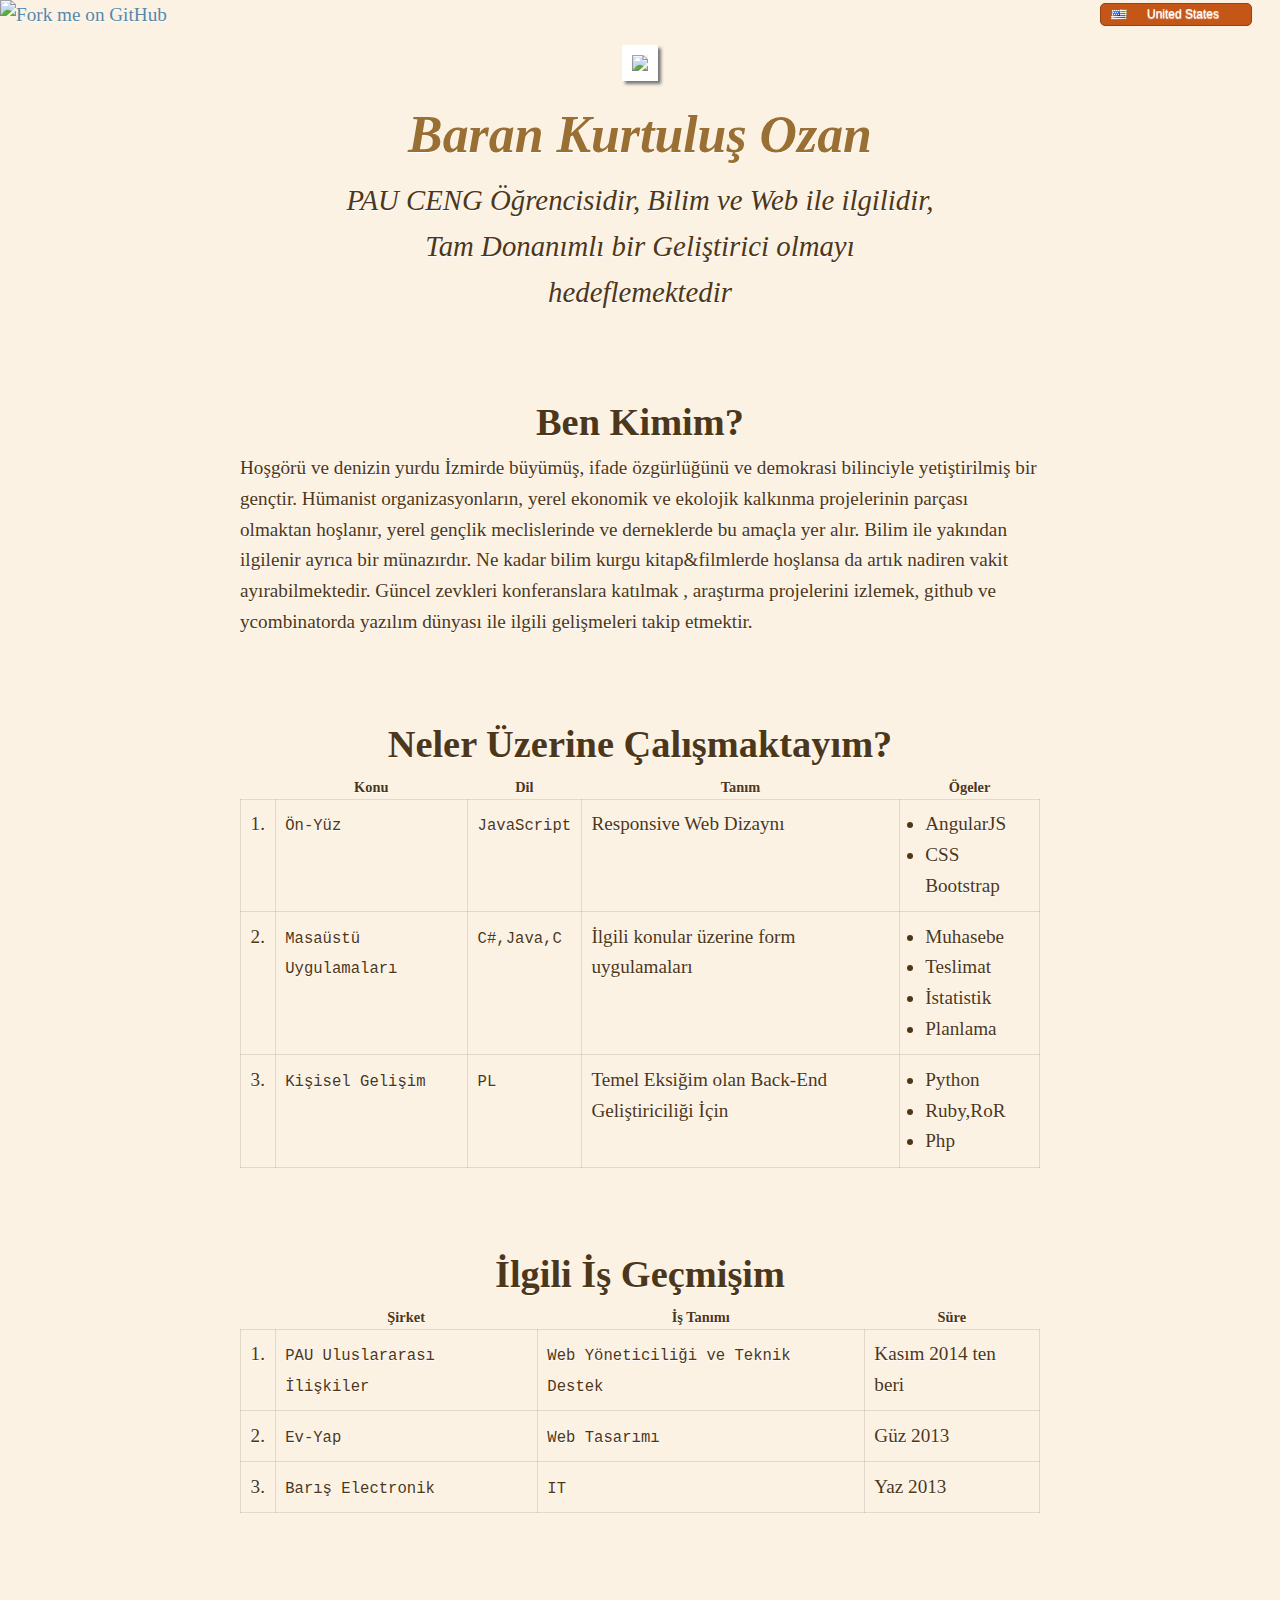
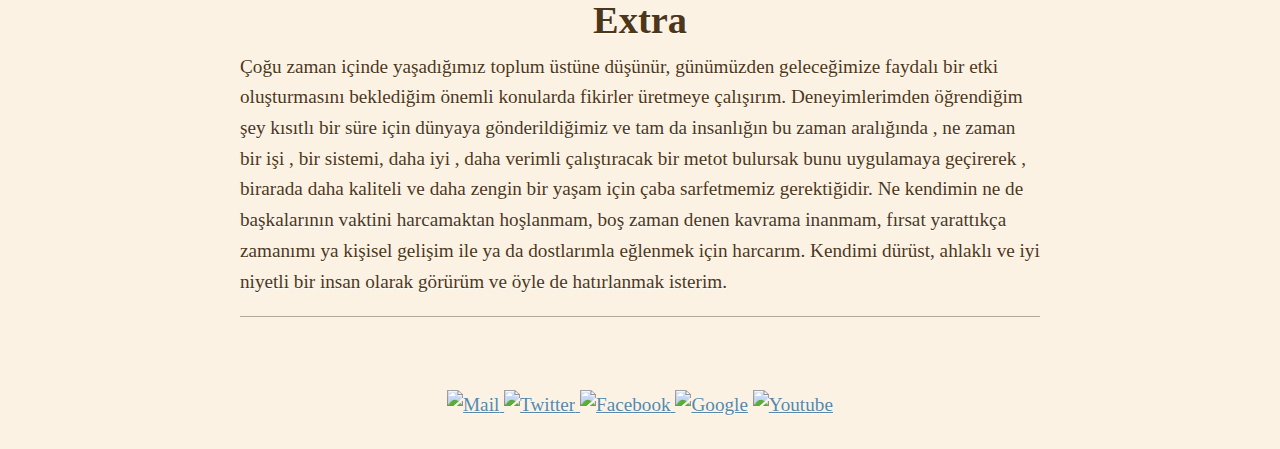
==== indextr.html @ 55b42454 "added tr" ====
<!DOCTYPE html>
<html lang="en">
<head>

<meta charset="utf-8" />
<title>Baran Kurtuluş Ozan</title>

<!-- STYLESHEETS AND FONTS -->
<link rel="stylesheet" href="css/awesomplete.css" />
<link rel="stylesheet" href="css/languageswitcher.css" />
<link rel="stylesheet" href="https://leaverou.github.io/prism/themes/prism.css" />
<link rel="stylesheet" href="css/style.css" />
<link rel="stylesheet" href="btns.css">
<link href='http://fonts.googleapis.com/css?family=Raleway:400,200' rel='stylesheet' type='text/css'> 

</head>

<!-- HTML İÇERİK-->

<body class="language-markup">

<header>

<div class="polaroid" >
<img src="https://1.gravatar.com/avatar/762c2e038879b5dfe22fc775ddf7441b">
</div>

<h2>Baran Kurtuluş Ozan</h2>

<p>PAU CENG Öğrencisidir, Bilim ve Web ile ilgilidir, Tam Donanımlı bir Geliştirici olmayı hedeflemektedir  </p>
<nav></nav>

<!-- DİL SEÇİMİ -->

<div id="country-select">
  <form action="server-side-script.php">
    <select id="country-options" name="country-options">
      <option selected="selected" title="https://barankurtulusozan.github.io/" value="us">United States</option>
      <option title="https://barankurtulusozan.github.io/indextr.html" value="tr">Turkey</option>
    </select>
    <input value="Select" type="submit" />
  </form>
</div>

</header>

<section id="me">
<h1>Ben Kimim?</h1>

	<p>Hoşgörü ve denizin yurdu İzmirde büyümüş, ifade özgürlüğünü ve demokrasi bilinciyle yetiştirilmiş bir gençtir. Hümanist organizasyonların, yerel ekonomik ve ekolojik kalkınma projelerinin parçası olmaktan hoşlanır, yerel gençlik meclislerinde ve derneklerde bu amaçla yer alır. Bilim ile yakından ilgilenir ayrıca bir münazırdır. Ne kadar bilim kurgu kitap&filmlerde hoşlansa da artık nadiren vakit ayırabilmektedir. Güncel zevkleri konferanslara katılmak , araştırma projelerini izlemek, github ve ycombinatorda yazılım dünyası ile ilgili gelişmeleri takip etmektir.</p>

</section>

<section id="my_work">

	<h1>Neler Üzerine Çalışmaktayım?</h1>
	
	<table>
		<thead>
			<tr>
				<th></th>
				<th>Konu</th>
				<th>Dil</th>
				<th>Tanım</th>
				<th>Ögeler</th>
			</tr>
		</thead>
		<tbody>
			<tr>
				<td> 1. </td>
				<td><code>Ön-Yüz</code></td>
				<td><code>JavaScript</code></td>
				<td>Responsive Web Dizaynı</td>
				<td><ul>
					<li>AngularJS</li>
					<li>CSS Bootstrap</li>
				</ul></td>
			</tr>
			<tr>
				<td> 2. </td>
				<td><code>Masaüstü Uygulamaları</code></td>
				<td><code>C#,Java,C</code></td>
				<td>İlgili konular üzerine form uygulamaları</td>
				<td><ul>
					<li>Muhasebe</li>
					<li>Teslimat</li>
					<li>İstatistik</li>
					<li>Planlama</li>
				</ul></td>
			</tr>
				<tr>
				<td> 3. </td>
				<td><code>Kişisel Gelişim</code></td>
				<td><code>PL</code></td>
				<td>Temel Eksiğim olan Back-End Geliştiriciliği İçin</td>
				<td><ul>
					<li>Python</li>
					<li>Ruby,RoR</li>
					<li>Php</li>
				</ul></td>
			</tr>
		</tbody>
	</table>
</section>
<section id="exp">
	<h1>İlgili İş Geçmişim</h1>

	<table>
		<thead>
			<tr>
				<th></th>
				<th>Şirket</th>
				<th>İş Tanımı</th>
				<th>Süre</th>
			</tr>
		</thead>
		<tbody>

			<tr>
				<td> 1. </td>
				<td><code>PAU Uluslararası İlişkiler</code></td>
				<td><code>Web Yöneticiliği ve Teknik Destek</code></td>
				<td>Kasım 2014 ten beri </td>
			</tr>
			<tr>
				<td> 2. </td>
				<td><code>Ev-Yap</code></td>
				<td><code>Web Tasarımı</code></td>
				<td>Güz 2013</td>
			</tr>
			<tr>
				<td> 3. </td>
				<td><code>Barış Electronik</code></td>
				<td><code>IT</code></td>
				<td>Yaz 2013</td>
		</tbody>
	</table>

</section>

<section id="extra">
	<h1>Extra</h1>
	
	<p>Çoğu zaman içinde yaşadığımız toplum üstüne düşünür, günümüzden geleceğimize faydalı bir etki oluşturmasını beklediğim önemli konularda fikirler üretmeye çalışırım. Deneyimlerimden öğrendiğim şey kısıtlı bir süre için dünyaya gönderildiğimiz ve tam da insanlığın bu zaman aralığında , ne zaman bir işi , bir sistemi, daha iyi , daha verimli çalıştıracak bir metot bulursak bunu uygulamaya geçirerek , birarada daha kaliteli ve daha zengin bir yaşam için çaba sarfetmemiz gerektiğidir. Ne kendimin ne de  başkalarının vaktini harcamaktan hoşlanmam, boş zaman denen kavrama inanmam, fırsat yarattıkça zamanımı ya kişisel gelişim ile ya da dostlarımla eğlenmek için harcarım. Kendimi dürüst, ahlaklı ve iyi niyetli bir insan olarak görürüm ve öyle de hatırlanmak isterim.</p>
	
</section>

<!-- GITHUB LINKI-->

<a href="https://github.com/barankurtulusozan"><img style="position: absolute; top: 0; left: 0; border: 0;" src="https://camo.githubusercontent.com/c6625ac1f3ee0a12250227cf83ce904423abf351/68747470733a2f2f73332e616d617a6f6e6177732e636f6d2f6769746875622f726962626f6e732f666f726b6d655f6c6566745f677261795f3664366436642e706e67" alt="Fork me on GitHub" data-canonical-src="https://s3.amazonaws.com/github/ribbons/forkme_left_gray_6d6d6d.png"></a>


<!-- SOSYAL İLETİŞİM BUTONLARI-->

<footer id="footer">
	<div id="container">
	<p>
	<br></br>
    <a href="mailto:barankozan@hotmail.com">
    <img title="Mail" alt="Mail" src="http://www.craftinessisnotoptional.com/wp-content/uploads/2013/09/social-button-5.png" width="35" height="35">
    </a>
	<a href="https://twitter.com/BrnKurtulusOzan">
	<img title="Twitter" alt="Twitter" src="https://socialmediawidgets.files.wordpress.com/2014/03/01_twitter1.png" width="35" height="35" float="right" />
	</a>
	<a href="https://www.facebook.com/barankurtulusozan">
	<img title="Facebook" alt="Facebook" src="https://socialmediawidgets.files.wordpress.com/2014/03/02_facebook1.png" width="35" height="35" />
	</a>
	<a href="https://plus.google.com/u/0/110354981135575758895/posts">
	<img title="Google" alt="Google" src="https://socialmediawidgets.files.wordpress.com/2014/03/14_google1.png" width="35" height="35" ></a>
<!---
      <a href="https://github.com/barankurtulusozan" >
        <img src="img/gh.png" width="35" height="35">
      </a>
-->    
      <a href="https://www.youtube.com/playlist?list=PLj_QE2B5jsNBIwDI-bxkiA2Tm-x-K21oF"> <img title="Youtube" alt="Youtube" src="https://socialmediawidgets.files.wordpress.com/2014/03/03_youtube.png" width="35" height="35" >
      </a></p>
</div></footer>

<!-- HEADER KISMI İÇİN OTOMATİK BAŞLIK YARATICI -->
<script src="js/index.js"></script>
<script src="js/awesomplete.js"></script>

<!-- DİL SEÇİCİ İÇİN JS EKLENTİ -->

<script src="js/jquery.min.js"></script>
<script src="js/languageswitcher.js"></script>

<!-- GOOGLE ANALYTICS -->

<script>
  (function(i,s,o,g,r,a,m){i['GoogleAnalyticsObject']=r;i[r]=i[r]||function(){
  (i[r].q=i[r].q||[]).push(arguments)},i[r].l=1*new Date();a=s.createElement(o),
  m=s.getElementsByTagName(o)[0];a.async=1;a.src=g;m.parentNode.insertBefore(a,m)
  })(window,document,'script','//www.google-analytics.com/analytics.js','ga');

  ga('create', 'UA-61306773-1', 'auto');
  ga('send', 'pageview');

</script>
</body>
</html>
<!--Denizli Türkiye'den Selamlar , 01.04.2015-->
---- css/awesomplete.css ----
[hidden] { display: none; }

.visually-hidden {
	position: absolute;
	clip: rect(0, 0, 0, 0);
}

div.awesomplete {
	display: inline-block;
	position: relative;
}

div.awesomplete > input {
	display: block;
}

div.awesomplete > ul {
	position: absolute;
	left: 0;
	z-index: 1;
	min-width: 100%;
	box-sizing: border-box;
	list-style: none;
	padding: 0;
	border-radius: .3em;
	margin: .2em 0 0;
	background: hsla(0,0%,100%,.9);
	background: linear-gradient(to bottom right, white, hsla(0,0%,100%,.8));
	border: 1px solid rgba(0,0,0,.3);
	box-shadow: .05em .2em .6em rgba(0,0,0,.2);
	text-shadow: none;
}

div.awesomplete > ul[hidden],
div.awesomplete > ul:empty {
	display: none;
}

@supports (transform: scale(0)) {
	div.awesomplete > ul {
		transition: .3s cubic-bezier(.4,.2,.5,1.4);
		transform-origin: 1.43em -.43em;
	}
	
	div.awesomplete > ul[hidden],
	div.awesomplete > ul:empty {
		opacity: 0;
		transform: scale(0);
		display: block;
		transition-timing-function: ease;
	}
}

	/* Pointer */
	div.awesomplete > ul:before {
		content: "";
		position: absolute;
		top: -.43em;
		left: 1em;
		width: 0; height: 0;
		padding: .4em;
		background: white;
		border: inherit;
		border-right: 0;
		border-bottom: 0;
		-webkit-transform: rotate(45deg);
		transform: rotate(45deg);
	}

	div.awesomplete > ul > li {
		position: relative;
		padding: .2em .5em;
		cursor: pointer;
	}
	
	div.awesomplete > ul > li:hover {
		background: hsl(200, 40%, 80%);
		color: black;
	}
	
	div.awesomplete > ul > li[aria-selected="true"] {
		background: hsl(205, 40%, 40%);
		color: white;
	}
	
		div.awesomplete mark {
			background: hsl(65, 100%, 50%);
		}
		
		div.awesomplete li:hover mark {
			background: hsl(68, 101%, 41%);
		}
		
		div.awesomplete li[aria-selected="true"] mark {
			background: hsl(86, 102%, 21%);
			color: inherit;
		}
---- css/languageswitcher.css ----
* { margin: 0; padding: 0; }

body {
	
	}

header {
	
	}
	
	header h1 {
		
		}

#country-select {
	position: absolute;
	top: 3px;
	right: 0;
	width: 180px;
	}

/* rought form styles for when JS is disabled */

#country-select form {
	width: 180px;
	padding: 0;
	}

#country-select select,
#country-select input {
	display: inline;
	padding: 0;
	margin: 0;
	}
	
/* JS-created definition list */

.dropdown dd { position: relative; }

.dropdown a {
	text-decoration: none;
	outline: 0;
	font: 12px Arial, Helvetica, sans-serif;
	display: block;
	width: 130px;
	overflow: hidden;
	}

.dropdown dt a {
	background: #c45618;
	border: 1px solid #964315;
	padding: 3px 10px 4px 10px;
	-webkit-border-radius: 5px;
	-moz-border-radius: 5px;
	border-radius: 5px;
	color: #fff;
	}

	.dropdown dt a.active {
		background: #db5e18;
		-webkit-border-bottom-left-radius: 0;
		-webkit-border-bottom-right-radius: 0;
		-moz-border-radius-bottomleft: 0;
		-moz-border-radius-bottomright: 0;
		border-bottom-left-radius: 0;
		border-bottom-right-radius: 0;
		border-bottom: 1px dotted #676768;
		-moz-box-shadow: 0 3px 7px rgba(0,0,0,.5);
		-webkit-box-shadow: 0 3px 7px rgba(0,0,0,.5);
		box-shadow: 0 3px 7px rgba(0,0,0,.5);
		color: #fff;
		}

.dropdown dd ul {
	background: #814f33;
	border: 1px solid #676768;
	color: #C5C0B0;
	display: none;
	position: absolute;
	z-index: 999;
	top: 0;
	left: 0;
	padding: 2px 0 5px 0;
	list-style: none;
	border-top: none;
	margin: 0;
	-webkit-border-bottom-right-radius: 5px;
	-webkit-border-bottom-left-radius: 5px;
	-moz-border-radius-bottomright: 5px;
	-moz-border-radius-bottomleft: 5px;
	border-bottom-right-radius: 5px;
	border-bottom-left-radius: 5px;
	-moz-box-shadow: 0 3px 7px rgba(0,0,0,.5);
	-webkit-box-shadow: 0 3px 7px rgba(0,0,0,.5);
	box-shadow: 0 3px 7px rgba(0,0,0,.5);
	}

	.dropdown dd ul li a {
		padding: 2px 10px;
		}

	.dropdown dd ul li a span,
	.dropdown dt a span {
		float: left;
		width: 16px;
		height: 11px;
		margin: 2px 6px 0 0;
		background-image: url("../img/flags.png");
		background-repeat: no-repeat;
		cursor: pointer;
		}

		.us a span { background-position: 0 0 }
		.tr a span { background-position: -16px 0 }
		.fr a span { background-position: -32px 0 }
		.de a span { background-position: -48px 0 }
		.nl a span { background-position: -64px 0 }

	.dropdown dd ul li a em,
	.dropdown dt a em {
		font-style: normal;
		float: left;
		width: 100px;
		cursor: pointer;
		}

	.dropdown dd ul li a em {
		color: #dbc3b5;
		}

		.dropdown dd ul li a:hover { background-color: rgba(255,255,255,.1); }
		.dropdown dd ul li a:hover em { color: #fff; }
---- css/style.css ----
body {	
	max-width: 50rem;
	padding: 1rem;
	margin: auto;
	background: hsl(35, 80%, 94%);
	color: hsl(35, 50%, 20%);
	text-shadow: 0 1px 1px white;
	font: 120%/1.6 Baskerville, Palatino Linotype, Palatino, serif;
}

a {
	color: #58a;
}

h1 {
	text-align: center;
	font-weight: 600;
}

	section > h1 {
		margin-top: 2em;
	}

h2 {
	color: hsl(35, 50%, 40%);
	font-weight: 600;
	font-size: 180%;
}

ul {
	margin: 0;
	padding-left: .8em;
}

strong {
	font-weight: 600;
}

abbr {
	border-bottom: .1em dotted hsl(40, 80%, 40%);
	cursor: help;
}

input, button {
	font: inherit;
	text-shadow: inherit;
}

button {
	padding: .1em .5em;
	border-radius: .3em;
	background: hsl(80, 80%, 80%);
	background: linear-gradient(hsl(40, 70%, 80%), hsl(40, 70%, 70%));
	border: 1px solid rgba(0,0,0,.3);
	box-shadow: 0 1px white inset, 0 .3em .3em -.3em rgba(0,0,0,.3);
}

input {
	width: 12em;
	padding: .1em .3em;
	border: 0;
	border: 1px solid hsl(35, 80%, 60%);
	background: hsla(0,0%,100%,.2);
	border-radius: .3em;
	box-shadow: .05em .1em .3em rgba(0,0,0,.3) inset;
}

@keyframes pulsate {
	to {
		box-shadow: .05em .1em .3em rgba(0,0,0,.3) inset, 0 0 .3em .1em #58a;
	}
}

input:focus {
	outline: none;
	border: 1px solid #58a;
	animation: pulsate 2s infinite alternate linear;
	background: hsla(0,0%,100%,.5);
}

header {
	max-width: 37rem;
	margin: 0 auto 2em;
	text-align: center;
	font-size: 150%;
	font-style: italic;
}

	header h1 {
		margin: .1em 0;
		text-align: center;
		color: hsl(35, 50%, 40%);
		font-size: 400%;
		line-height: 1;
		font-style: italic;
		font-weight: normal;
	}
	
	header p {
		margin: 0;
	}
	
		header p a {
			text-decoration: none;
			color: inherit;
		}
	
	.size {
		position: absolute;
		top: 1em;
		right: 1em;
		width: 4em;
		padding: .8em .6em 1em;
		background: hsl(40, 80%, 40%);
		color: hsl(35, 80%, 94%);
		text-shadow: none;
		text-align: center;
		line-height: 1.1;
		text-indent: -.1em;
		outline: .1em dotted;
		outline-offset: -.3em;
		text-decoration: none;
		border-radius: .15em;
	}
	
	.size:hover {
		background: #58a;
	}
	
		.size strong {
			display: block;
			margin-bottom: .1em;
			font-size: 150%;
			line-height: 1;
			font-weight: 900;
			font-style: normal;
		}
		
		.size .amp {
			position: absolute;
			left: 0; right: 0;
			bottom: 0;
			color: hsla(35, 80%, 94%,.3);
			font-size: 350%;
		}
	
	nav {
		margin-top: .5em;
	}
	
	nav a {
		position: relative;
		display: inline-block;
		padding: 0 .4em;
		margin: 0 .1em;
		
		color: hsl(35, 80%, 94%);
		text-shadow: none;
		text-decoration: none;
		font-size: 80%;
	}
	
	nav a::before {
		content: "";
		top: 0; left: 0; right: 0; bottom: 0;
		z-index: -1;
		border-radius: .2em;
		background: hsl(35, 80%, 94%);
		-webkit-transform: skew(-16deg);
		transform: skew(-16deg);
	}
	
	nav a:hover::before {
		background: #58a;
	}
	

:not(pre) > code[class*="language-"],
pre[class*="language-"] {
	background: hsl(35, 70%, 88%);
	font-size: 80%;
	border-radius: .3em;
}

footer {
	padding: .6em;
	border-top: 1px solid rgba(0,0,0,.3);
	margin-top: 1em;
	text-align: center;
}

pre {
	position: relative;
}

pre::before {
	position: absolute;
	top: 0;
	right: .5em;
	padding: .3em .4em;
	border-radius: 0 0 .3em .3em;
	background: hsl(35, 50%, 60%);
	color: hsl(35, 80%, 90%);
	text-shadow: none;
	font: bold 100%/1 Baskerville, Palatino Linotype, Palatino, serif;
}

pre.language-markup::before {
	content: "HTML";
}

pre.language-javascript::before {
	content: "JS";
}

table {
	table-layout: fixed;
	border-spacing: 0;
	border-collapse: collapse;
}

th {
	font-size: 75%;
}

td {
	vertical-align: top;
	padding: .5em;
	border: 1px solid rgba(0,0,0,.1);
}

:not(pre) > code[class*="language-"] {
	background: none;
}

.polaroid {
	margin-top: 1em;
  	margin-left: auto;
    margin-right: auto;
  width: 8em;
}
 
.polaroid img {

  border: 10px solid #fff;
  border-bottom: 10px solid #fff;
  -webkit-box-shadow: 3px 3px 3px #777;
     -moz-box-shadow: 3px 3px 3px #777;
          box-shadow: 3px 3px 3px #777;
}
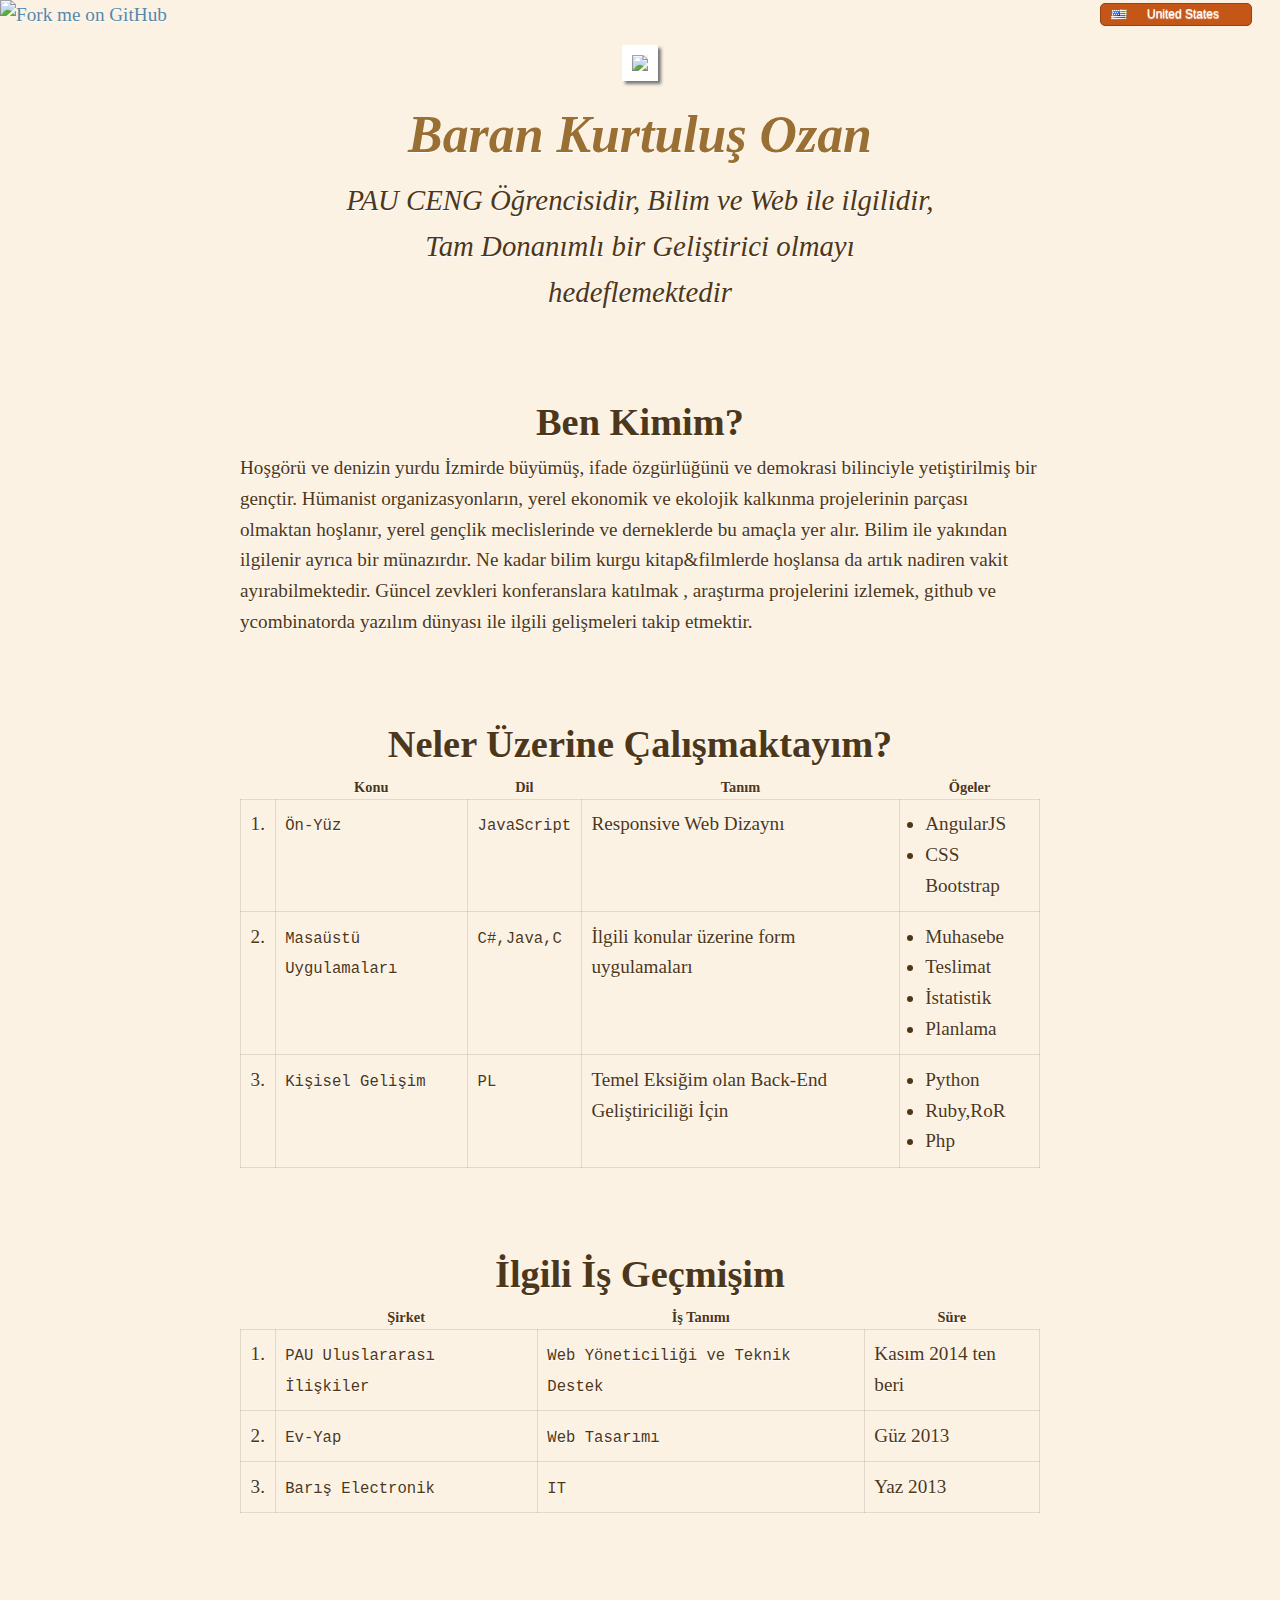
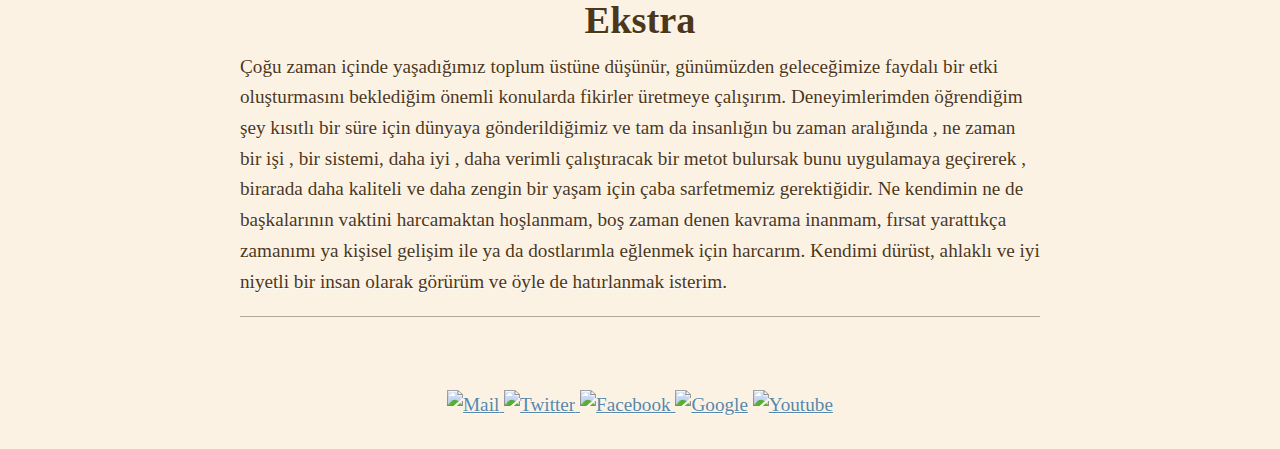
==== commit dbe72f4d: "tr" ====
--- a/indextr.html
+++ b/indextr.html
@@ -139,7 +139,7 @@
 </section>
 
 <section id="extra">
-	<h1>Extra</h1>
+	<h1>Ekstra</h1>
 	
 	<p>Çoğu zaman içinde yaşadığımız toplum üstüne düşünür, günümüzden geleceğimize faydalı bir etki oluşturmasını beklediğim önemli konularda fikirler üretmeye çalışırım. Deneyimlerimden öğrendiğim şey kısıtlı bir süre için dünyaya gönderildiğimiz ve tam da insanlığın bu zaman aralığında , ne zaman bir işi , bir sistemi, daha iyi , daha verimli çalıştıracak bir metot bulursak bunu uygulamaya geçirerek , birarada daha kaliteli ve daha zengin bir yaşam için çaba sarfetmemiz gerektiğidir. Ne kendimin ne de  başkalarının vaktini harcamaktan hoşlanmam, boş zaman denen kavrama inanmam, fırsat yarattıkça zamanımı ya kişisel gelişim ile ya da dostlarımla eğlenmek için harcarım. Kendimi dürüst, ahlaklı ve iyi niyetli bir insan olarak görürüm ve öyle de hatırlanmak isterim.</p>
 	
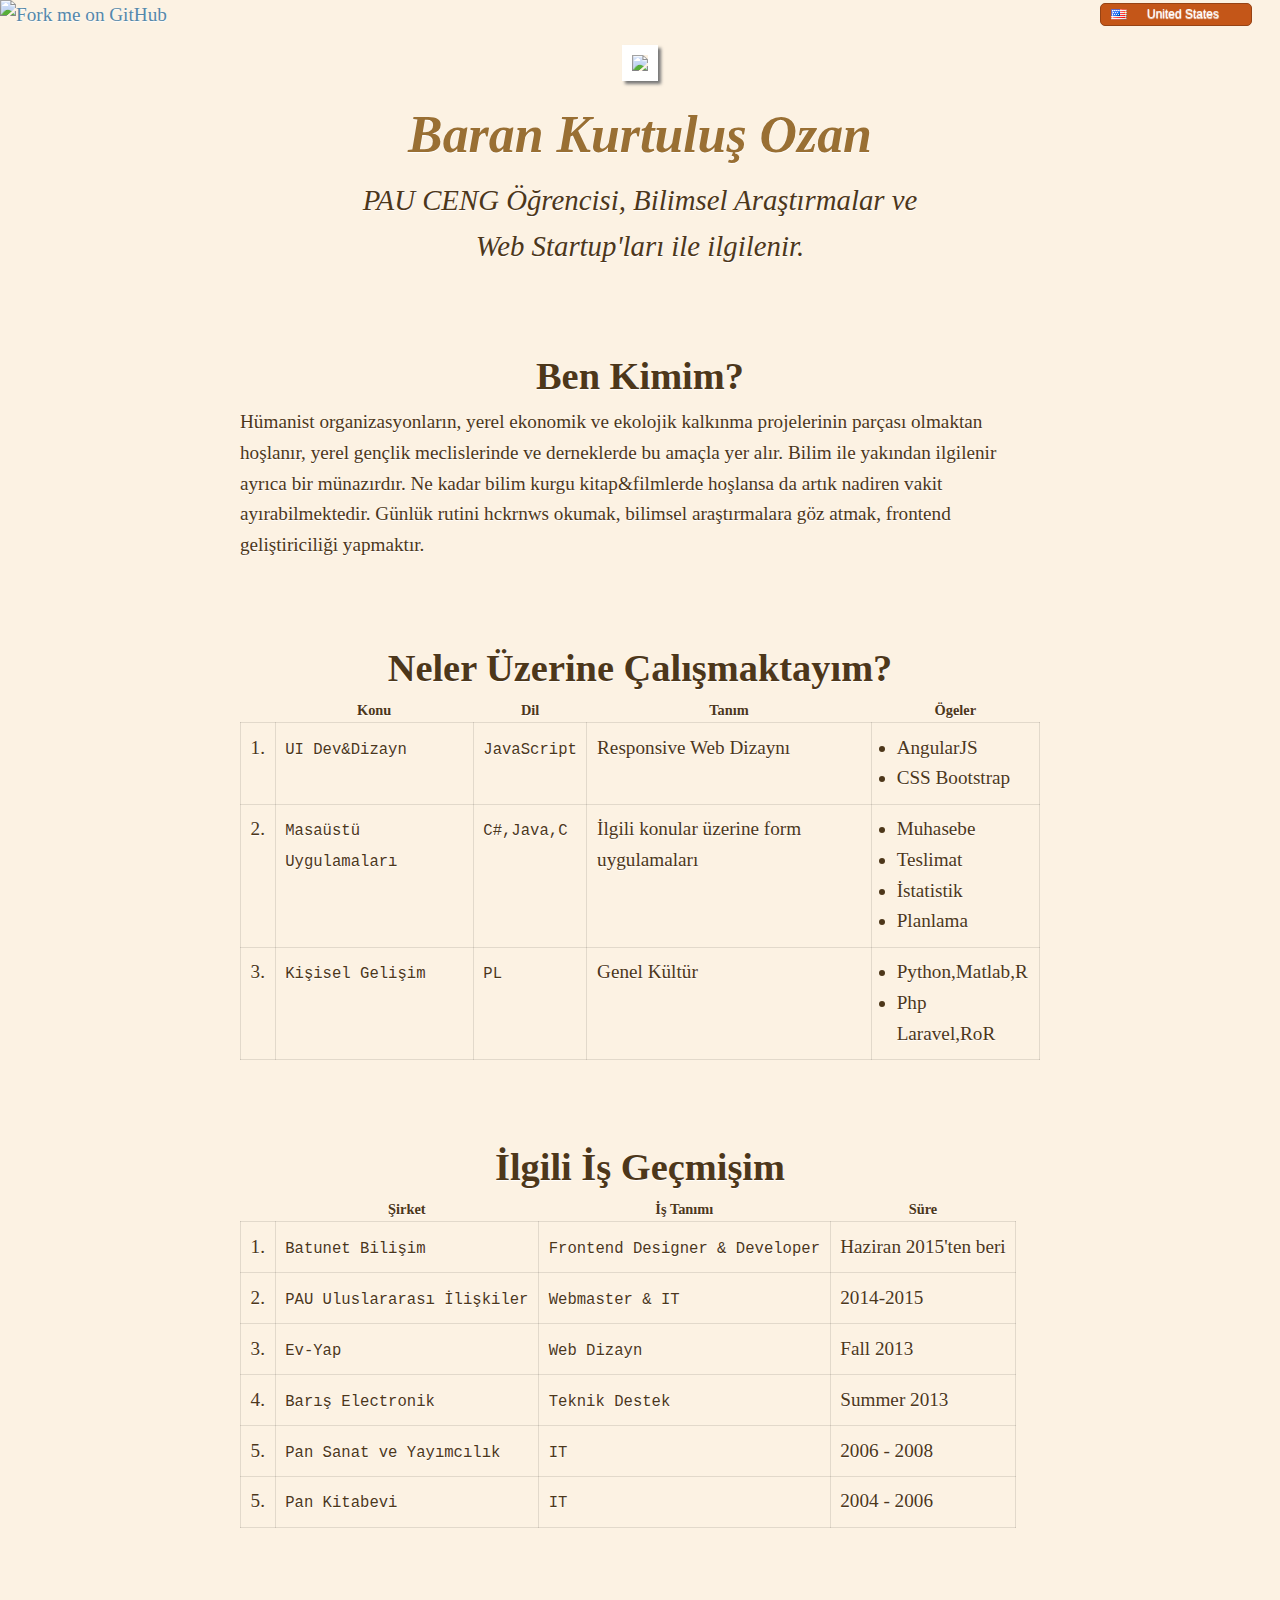
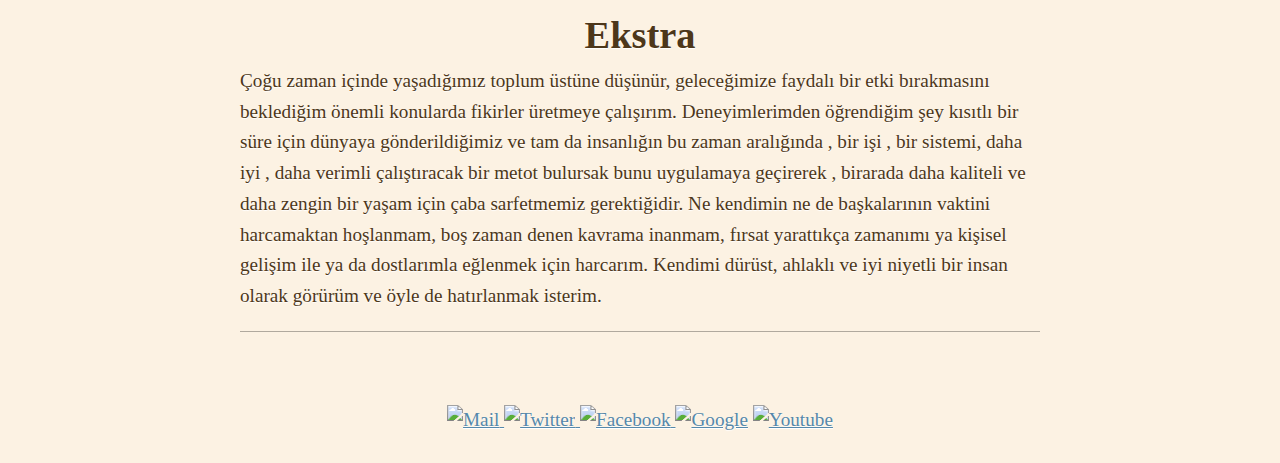
==== commit e73ddd62: "İçerik Güncelleme" ====
--- a/indextr.html
+++ b/indextr.html
@@ -27,7 +27,7 @@
 
 <h2>Baran Kurtuluş Ozan</h2>
 
-<p>PAU CENG Öğrencisidir, Bilim ve Web ile ilgilidir, Tam Donanımlı bir Geliştirici olmayı hedeflemektedir  </p>
+<p>PAU CENG Öğrencisi, Bilimsel Araştırmalar ve Web Startup'ları ile ilgilenir.  </p>
 <nav></nav>
 
 <!-- DİL SEÇİMİ -->
@@ -47,7 +47,11 @@
 <section id="me">
 <h1>Ben Kimim?</h1>
 
-	<p>Hoşgörü ve denizin yurdu İzmirde büyümüş, ifade özgürlüğünü ve demokrasi bilinciyle yetiştirilmiş bir gençtir. Hümanist organizasyonların, yerel ekonomik ve ekolojik kalkınma projelerinin parçası olmaktan hoşlanır, yerel gençlik meclislerinde ve derneklerde bu amaçla yer alır. Bilim ile yakından ilgilenir ayrıca bir münazırdır. Ne kadar bilim kurgu kitap&filmlerde hoşlansa da artık nadiren vakit ayırabilmektedir. Güncel zevkleri konferanslara katılmak , araştırma projelerini izlemek, github ve ycombinatorda yazılım dünyası ile ilgili gelişmeleri takip etmektir.</p>
+	<p>Hümanist organizasyonların, yerel ekonomik ve ekolojik kalkınma projelerinin parçası olmaktan hoşlanır,
+	yerel gençlik meclislerinde ve derneklerde bu amaçla yer alır. 
+	Bilim ile yakından ilgilenir ayrıca bir münazırdır. 
+	Ne kadar bilim kurgu kitap&filmlerde hoşlansa da artık nadiren vakit ayırabilmektedir. 
+	Günlük rutini hckrnws okumak, bilimsel araştırmalara göz atmak, frontend geliştiriciliği yapmaktır.</p>
 
 </section>
 
@@ -68,7 +72,7 @@
 		<tbody>
 			<tr>
 				<td> 1. </td>
-				<td><code>Ön-Yüz</code></td>
+				<td><code>UI Dev&Dizayn</code></td>
 				<td><code>JavaScript</code></td>
 				<td>Responsive Web Dizaynı</td>
 				<td><ul>
@@ -92,11 +96,10 @@
 				<td> 3. </td>
 				<td><code>Kişisel Gelişim</code></td>
 				<td><code>PL</code></td>
-				<td>Temel Eksiğim olan Back-End Geliştiriciliği İçin</td>
+				<td>Genel Kültür</td>
 				<td><ul>
-					<li>Python</li>
-					<li>Ruby,RoR</li>
-					<li>Php</li>
+					<li>Python,Matlab,R</li>
+					<li>Php Laravel,RoR</li>
 				</ul></td>
 			</tr>
 		</tbody>
@@ -115,25 +118,43 @@
 			</tr>
 		</thead>
 		<tbody>
-
 			<tr>
 				<td> 1. </td>
+				<td><code>Batunet Bilişim</code></td>
+				<td><code>Frontend Designer & Developer</code></td>
+				<td>Haziran 2015'ten beri </td>
+			</tr>
+			<tr>
+				<td> 2. </td>
 				<td><code>PAU Uluslararası İlişkiler</code></td>
-				<td><code>Web Yöneticiliği ve Teknik Destek</code></td>
-				<td>Kasım 2014 ten beri </td>
-			</tr>
-			<tr>
-				<td> 2. </td>
+				<td><code>Webmaster & IT</code></td>
+				<td>2014-2015</td>
+			</tr>
+			<tr>
+				<td> 3. </td>
 				<td><code>Ev-Yap</code></td>
-				<td><code>Web Tasarımı</code></td>
-				<td>Güz 2013</td>
-			</tr>
-			<tr>
-				<td> 3. </td>
+				<td><code>Web Dizayn</code></td>
+				<td>Fall 2013</td>
+			</tr>
+			<tr>
+				<td> 4. </td>
 				<td><code>Barış Electronik</code></td>
+				<td><code>Teknik Destek</code></td>
+				<td>Summer 2013</td>
+			</tr>
+			<tr>
+				<td> 5. </td>
+				<td><code>Pan Sanat ve Yayımcılık</code></td>
 				<td><code>IT</code></td>
-				<td>Yaz 2013</td>
-		</tbody>
+				<td> 2006 - 2008</td>
+			</tr>
+			<tr>
+				<td> 5. </td>
+				<td><code>Pan Kitabevi </code></td>
+				<td><code>IT</code></td>
+				<td> 2004 - 2006</td>
+			</tr>
+			</tbody>
 	</table>
 
 </section>
@@ -141,7 +162,15 @@
 <section id="extra">
 	<h1>Ekstra</h1>
 	
-	<p>Çoğu zaman içinde yaşadığımız toplum üstüne düşünür, günümüzden geleceğimize faydalı bir etki oluşturmasını beklediğim önemli konularda fikirler üretmeye çalışırım. Deneyimlerimden öğrendiğim şey kısıtlı bir süre için dünyaya gönderildiğimiz ve tam da insanlığın bu zaman aralığında , ne zaman bir işi , bir sistemi, daha iyi , daha verimli çalıştıracak bir metot bulursak bunu uygulamaya geçirerek , birarada daha kaliteli ve daha zengin bir yaşam için çaba sarfetmemiz gerektiğidir. Ne kendimin ne de  başkalarının vaktini harcamaktan hoşlanmam, boş zaman denen kavrama inanmam, fırsat yarattıkça zamanımı ya kişisel gelişim ile ya da dostlarımla eğlenmek için harcarım. Kendimi dürüst, ahlaklı ve iyi niyetli bir insan olarak görürüm ve öyle de hatırlanmak isterim.</p>
+	<p>Çoğu zaman içinde yaşadığımız toplum üstüne düşünür, geleceğimize faydalı bir etki
+	bırakmasını beklediğim önemli konularda fikirler üretmeye çalışırım. 
+	Deneyimlerimden öğrendiğim şey kısıtlı bir süre için dünyaya gönderildiğimiz
+	ve tam da insanlığın bu zaman aralığında , bir işi , bir sistemi, daha iyi , 
+	daha verimli çalıştıracak bir metot bulursak bunu uygulamaya geçirerek , 
+	birarada daha kaliteli ve daha zengin bir yaşam için çaba sarfetmemiz gerektiğidir.
+	Ne kendimin ne de  başkalarının vaktini harcamaktan hoşlanmam, boş zaman denen kavrama inanmam, 
+	fırsat yarattıkça zamanımı ya kişisel gelişim ile ya da dostlarımla eğlenmek için harcarım. 
+	Kendimi dürüst, ahlaklı ve iyi niyetli bir insan olarak görürüm ve öyle de hatırlanmak isterim.</p>
 	
 </section>
 
@@ -199,4 +228,4 @@
 </script>
 </body>
 </html>
-<!--Denizli Türkiye'den Selamlar , 01.04.2015-->+<!--Denizli Türkiye'den Selamlar , 01.04.2015-->
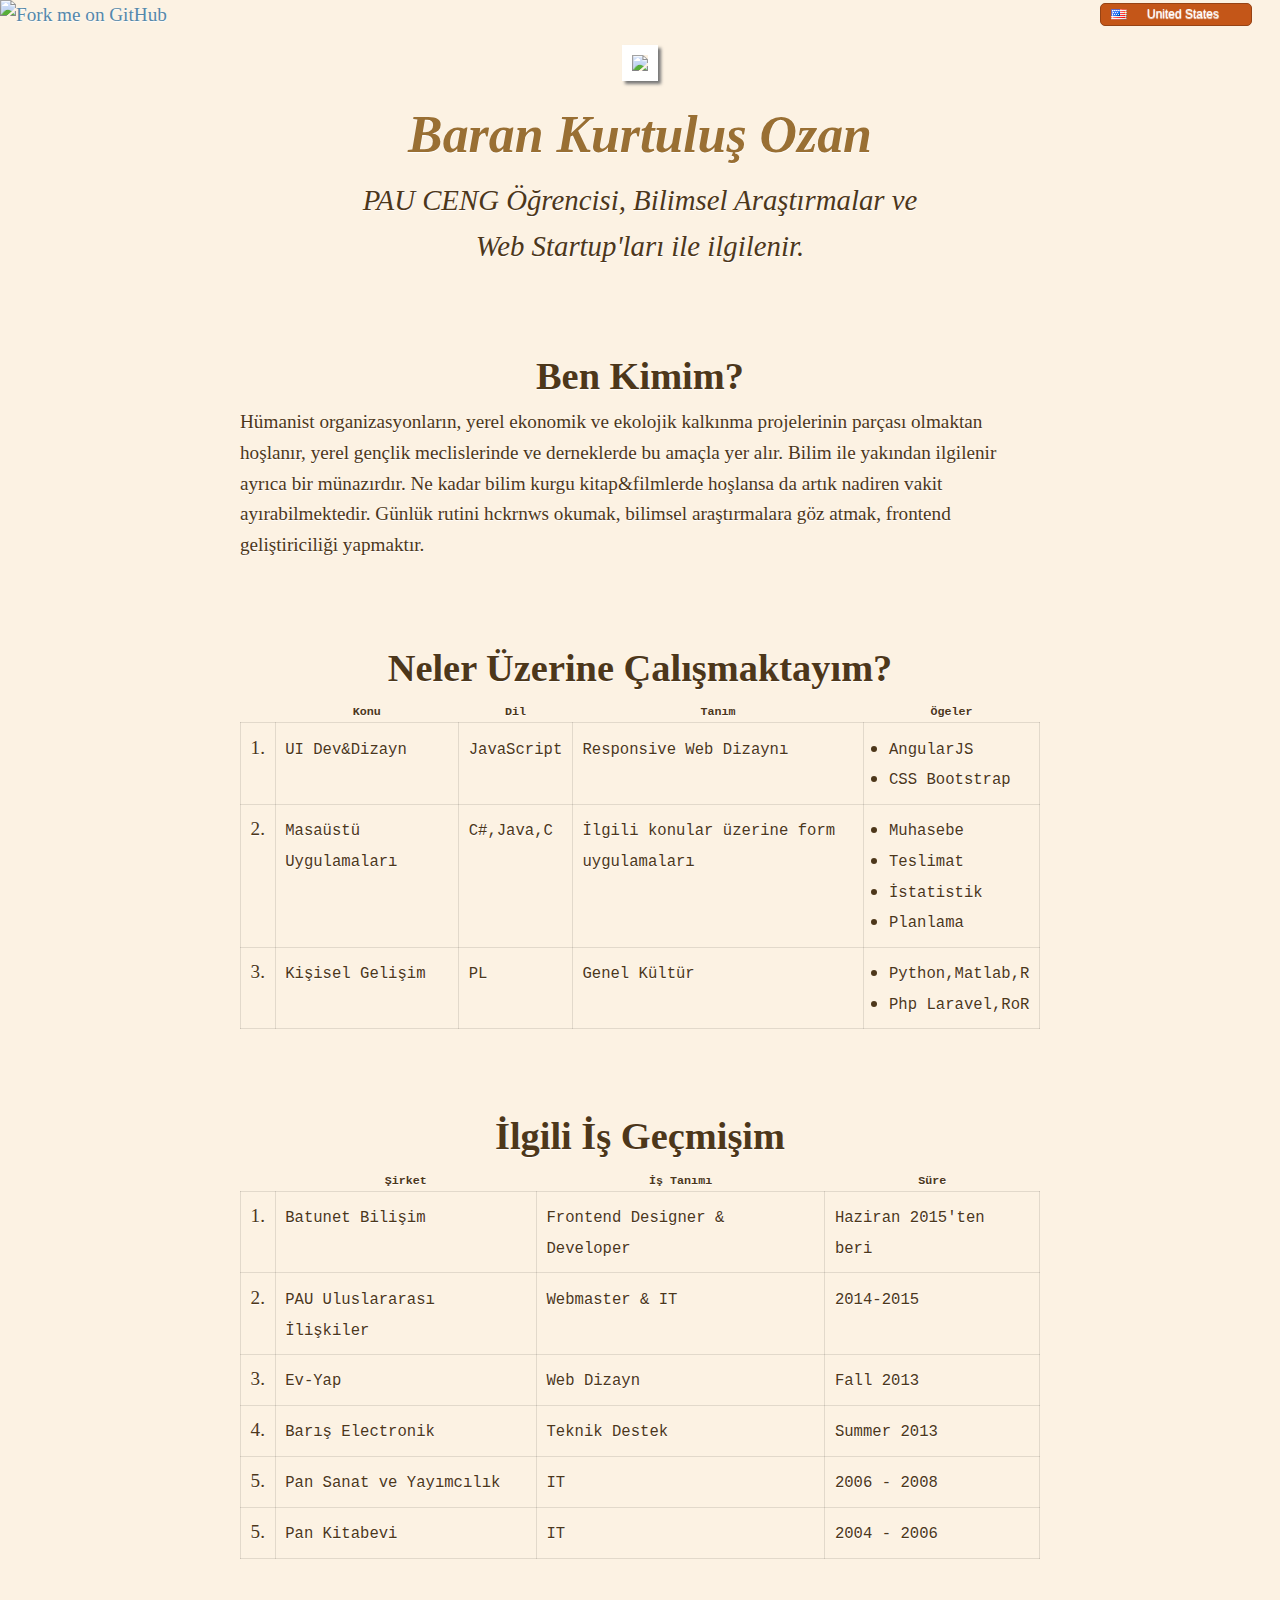
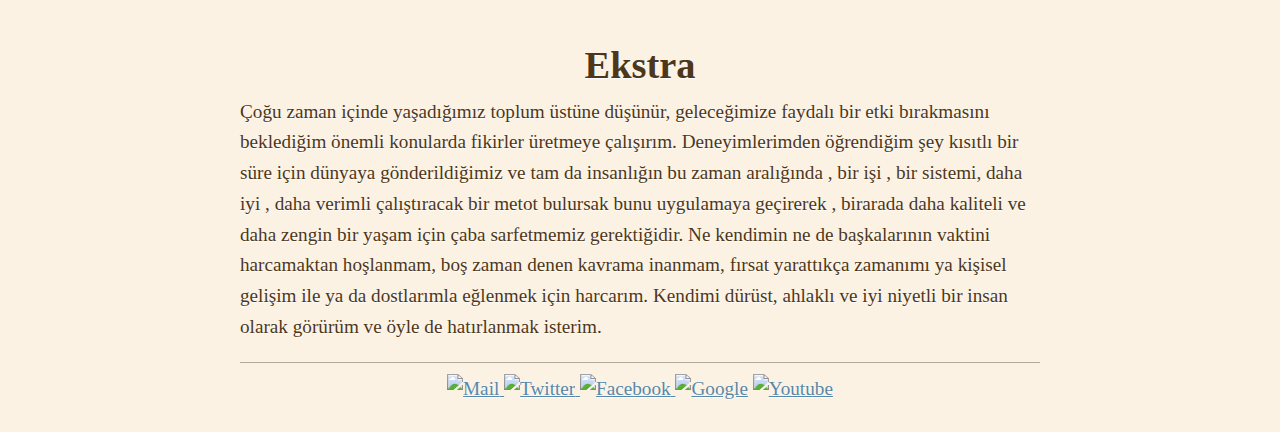
==== commit 7808e726: "style edited @font" ====
--- a/indextr.html
+++ b/indextr.html
@@ -63,10 +63,10 @@
 		<thead>
 			<tr>
 				<th></th>
-				<th>Konu</th>
-				<th>Dil</th>
-				<th>Tanım</th>
-				<th>Ögeler</th>
+				<th><code>Konu</code></th>
+				<th><code>Dil</code></th>
+				<th><code>Tanım</code></th>
+				<th><code>Ögeler</code></th>
 			</tr>
 		</thead>
 		<tbody>
@@ -74,32 +74,32 @@
 				<td> 1. </td>
 				<td><code>UI Dev&Dizayn</code></td>
 				<td><code>JavaScript</code></td>
-				<td>Responsive Web Dizaynı</td>
+				<td><code>Responsive Web Dizaynı</code></td>
 				<td><ul>
-					<li>AngularJS</li>
-					<li>CSS Bootstrap</li>
+					<li><code>AngularJS</code></li>
+					<li><code>CSS Bootstrap</code></li>
 				</ul></td>
 			</tr>
 			<tr>
 				<td> 2. </td>
 				<td><code>Masaüstü Uygulamaları</code></td>
 				<td><code>C#,Java,C</code></td>
-				<td>İlgili konular üzerine form uygulamaları</td>
+				<td><code>İlgili konular üzerine form uygulamaları</code></td>
 				<td><ul>
-					<li>Muhasebe</li>
-					<li>Teslimat</li>
-					<li>İstatistik</li>
-					<li>Planlama</li>
+					<li><code>Muhasebe</code></li>
+					<li><code>Teslimat</code></li>
+					<li><code>İstatistik</code></li>
+					<li><code>Planlama</code></li>
 				</ul></td>
 			</tr>
 				<tr>
 				<td> 3. </td>
 				<td><code>Kişisel Gelişim</code></td>
 				<td><code>PL</code></td>
-				<td>Genel Kültür</td>
+				<td><code>Genel Kültür</code></td>
 				<td><ul>
-					<li>Python,Matlab,R</li>
-					<li>Php Laravel,RoR</li>
+					<li><code>Python,Matlab,R</code></li>
+					<li><code>Php Laravel,RoR</code></li>
 				</ul></td>
 			</tr>
 		</tbody>
@@ -112,9 +112,9 @@
 		<thead>
 			<tr>
 				<th></th>
-				<th>Şirket</th>
-				<th>İş Tanımı</th>
-				<th>Süre</th>
+				<th><code>Şirket</code></th>
+				<th><code>İş Tanımı</code></th>
+				<th><code>Süre</code></th>
 			</tr>
 		</thead>
 		<tbody>
@@ -122,37 +122,37 @@
 				<td> 1. </td>
 				<td><code>Batunet Bilişim</code></td>
 				<td><code>Frontend Designer & Developer</code></td>
-				<td>Haziran 2015'ten beri </td>
+				<td><code>Haziran 2015'ten beri </code></td>
 			</tr>
 			<tr>
 				<td> 2. </td>
 				<td><code>PAU Uluslararası İlişkiler</code></td>
 				<td><code>Webmaster & IT</code></td>
-				<td>2014-2015</td>
+				<td><code>2014-2015</code></td>
 			</tr>
 			<tr>
 				<td> 3. </td>
 				<td><code>Ev-Yap</code></td>
 				<td><code>Web Dizayn</code></td>
-				<td>Fall 2013</td>
+				<td><code>Fall 2013</code></td>
 			</tr>
 			<tr>
 				<td> 4. </td>
 				<td><code>Barış Electronik</code></td>
 				<td><code>Teknik Destek</code></td>
-				<td>Summer 2013</td>
+				<td><code>Summer 2013</code></td>
 			</tr>
 			<tr>
 				<td> 5. </td>
 				<td><code>Pan Sanat ve Yayımcılık</code></td>
 				<td><code>IT</code></td>
-				<td> 2006 - 2008</td>
+				<td><code> 2006 - 2008</code></td>
 			</tr>
 			<tr>
 				<td> 5. </td>
 				<td><code>Pan Kitabevi </code></td>
 				<td><code>IT</code></td>
-				<td> 2004 - 2006</td>
+				<td><code> 2004 - 2006</code></td>
 			</tr>
 			</tbody>
 	</table>
@@ -184,8 +184,7 @@
 <footer id="footer">
 	<div id="container">
 	<p>
-	<br></br>
-    <a href="mailto:barankozan@hotmail.com">
+    <a href="mailto:info@bko.io">
     <img title="Mail" alt="Mail" src="http://www.craftinessisnotoptional.com/wp-content/uploads/2013/09/social-button-5.png" width="35" height="35">
     </a>
 	<a href="https://twitter.com/BrnKurtulusOzan">
@@ -228,4 +227,4 @@
 </script>
 </body>
 </html>
-<!--Denizli Türkiye'den Selamlar , 01.04.2015-->
+<!--Selamlar , 01.04.2015-->
